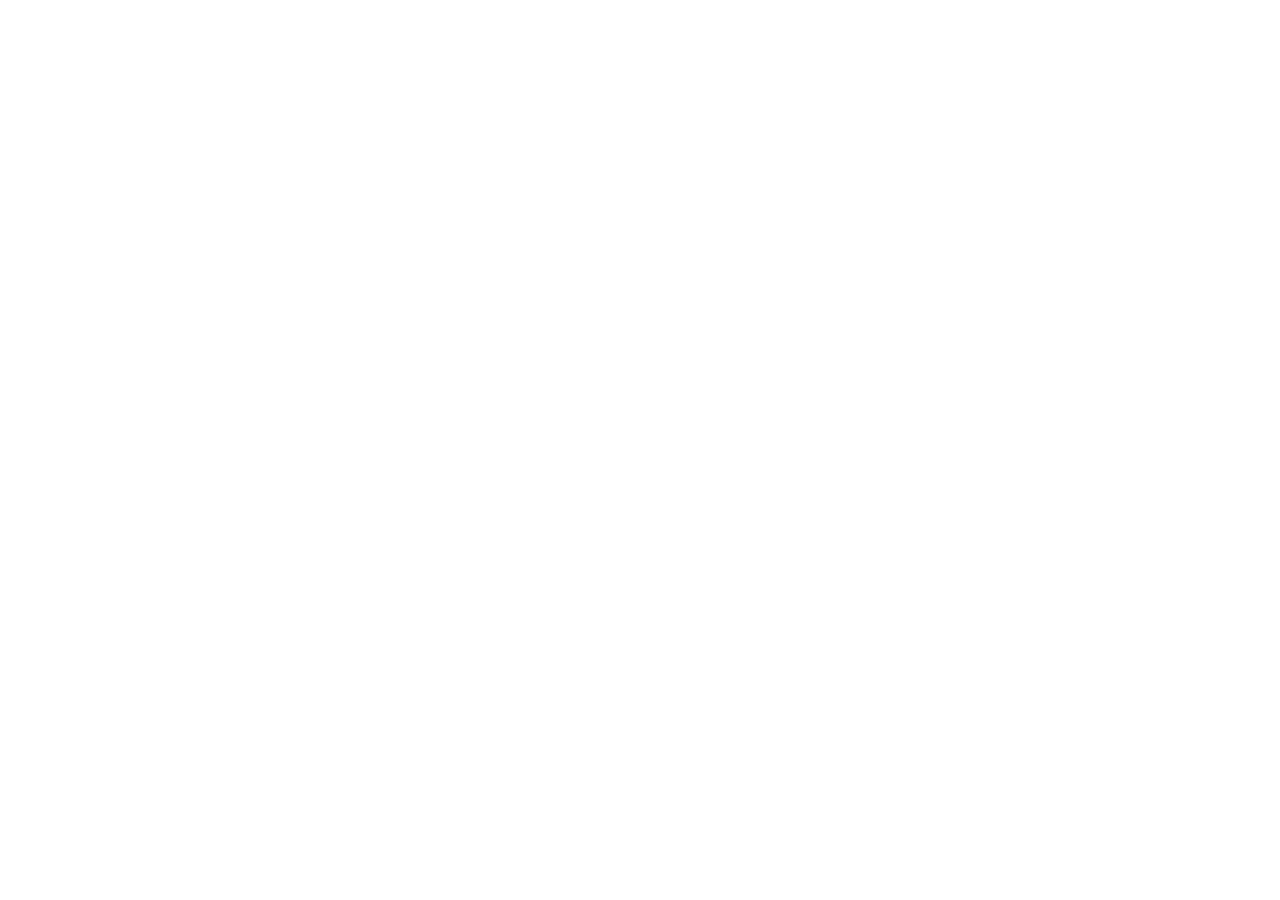
==== index.html @ 773b9825 "Primer Avance" ====
<!DOCTYPE html>
<html lang="en">
<head>
    <meta charset="UTF-8">
    <meta name="viewport" content="width=device-width, initial-scale=1.0">
    <title>Album</title>
</head>
<body>
    
</body>
</html>
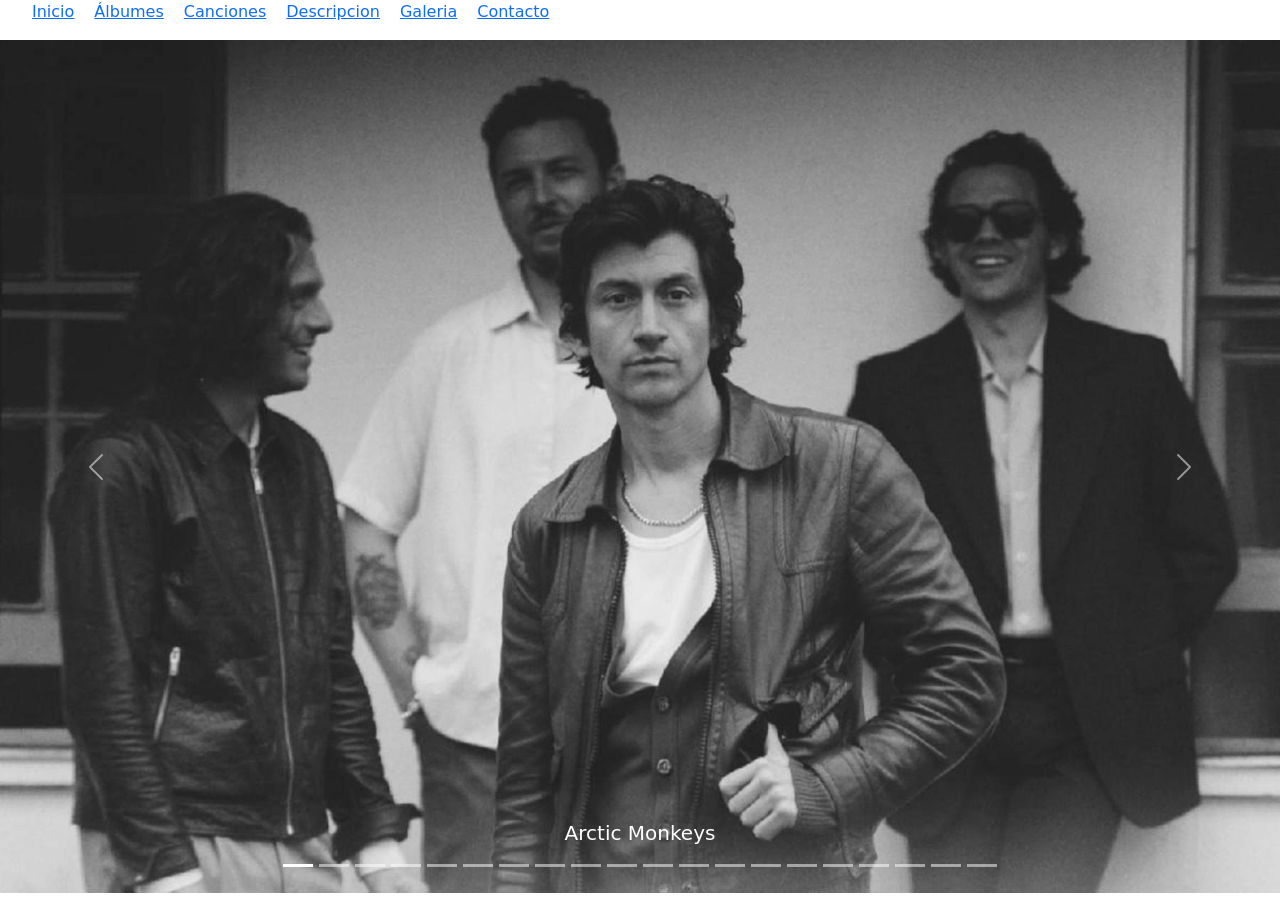
==== commit b0cbd153: "Avance" ====
--- a/index.html
+++ b/index.html
@@ -3,9 +3,180 @@
 <head>
     <meta charset="UTF-8">
     <meta name="viewport" content="width=device-width, initial-scale=1.0">
-    <title>Album</title>
+    <title>Pagina de Inicio</title>
+    <link rel="stylesheet" href="css/style.css">
+    <link href="https://cdn.jsdelivr.net/npm/bootstrap@5.3.8/dist/css/bootstrap.min.css" rel="stylesheet" integrity="sha384-sRIl4kxILFvY47J16cr9ZwB07vP4J8+LH7qKQnuqkuIAvNWLzeN8tE5YBujZqJLB" crossorigin="anonymous">
+    <script src="https://cdn.jsdelivr.net/npm/bootstrap@5.3.8/dist/js/bootstrap.bundle.min.js" integrity="sha384-FKyoEForCGlyvwx9Hj09JcYn3nv7wiPVlz7YYwJrWVcXK/BmnVDxM+D2scQbITxI" crossorigin="anonymous"></script>
+
 </head>
 <body>
+
+    <ul>
+        <li><a href="index.html">Inicio</a></li>
+        <li><a href="álbumes.html">Álbumes</a></li>
+        <li><a href="canciones.html">Canciones</a></li>
+        <li><a href="descripcion.html">Descripcion</a></li>
+        <li><a href="galeria.html">Galeria</a></li>
+        <li><a href="contacto.html">Contacto</a></li>
+    </ul>
+
+
+        <div id="carouselExampleCaptions" class="carousel slide">
+  <div class="carousel-indicators">
+    <button type="button" data-bs-target="#carouselExampleCaptions" data-bs-slide-to="0" class="active" aria-current="true" aria-label="Slide 1"></button>
+    <button type="button" data-bs-target="#carouselExampleCaptions" data-bs-slide-to="1" aria-label="Slide 2"></button>
+    <button type="button" data-bs-target="#carouselExampleCaptions" data-bs-slide-to="2" aria-label="Slide 3"></button>
+    <button type="button" data-bs-target="#carouselExampleCaptions" data-bs-slide-to="3" aria-label="Slide 4"></button>
+    <button type="button" data-bs-target="#carouselExampleCaptions" data-bs-slide-to="4" aria-label="Slide 5"></button>
+    <button type="button" data-bs-target="#carouselExampleCaptions" data-bs-slide-to="5" aria-label="Slide 6"></button>
+    <button type="button" data-bs-target="#carouselExampleCaptions" data-bs-slide-to="6" aria-label="Slide 7"></button>
+    <button type="button" data-bs-target="#carouselExampleCaptions" data-bs-slide-to="7" aria-label="Slide 8"></button>
+    <button type="button" data-bs-target="#carouselExampleCaptions" data-bs-slide-to="8" aria-label="Slide 9"></button>
+    <button type="button" data-bs-target="#carouselExampleCaptions" data-bs-slide-to="9" aria-label="Slide 10"></button>
+    <button type="button" data-bs-target="#carouselExampleCaptions" data-bs-slide-to="10" aria-label="Slide 11"></button>
+    <button type="button" data-bs-target="#carouselExampleCaptions" data-bs-slide-to="11" aria-label="Slide 12"></button>
+    <button type="button" data-bs-target="#carouselExampleCaptions" data-bs-slide-to="12" aria-label="Slide 13"></button>
+    <button type="button" data-bs-target="#carouselExampleCaptions" data-bs-slide-to="13" aria-label="Slide 14"></button>
+    <button type="button" data-bs-target="#carouselExampleCaptions" data-bs-slide-to="14" aria-label="Slide 15"></button>
+    <button type="button" data-bs-target="#carouselExampleCaptions" data-bs-slide-to="15" aria-label="Slide 16"></button>
+    <button type="button" data-bs-target="#carouselExampleCaptions" data-bs-slide-to="16" aria-label="Slide 17"></button>
+    <button type="button" data-bs-target="#carouselExampleCaptions" data-bs-slide-to="17" aria-label="Slide 18"></button>
+    <button type="button" data-bs-target="#carouselExampleCaptions" data-bs-slide-to="18" aria-label="Slide 19"></button>
+    <button type="button" data-bs-target="#carouselExampleCaptions" data-bs-slide-to="19" aria-label="Slide 20"></button>
+  </div>
+  <div class="carousel-inner">
+    <div class="carousel-item active">
+      <img src="img/ArcticMonkeys.jpg" class="d-block w-100" alt="...">
+      <div class="carousel-caption d-none d-md-block">
+        <h5>Arctic Monkeys</h5>
+      </div>
+    </div>
+    <div class="carousel-item">
+      <img src="img/LosBunkers.jpg" class="d-block w-100" alt="...">
+      <div class="carousel-caption d-none d-md-block">
+        <h5>Los Bunkers</h5>
+      </div>
+    </div>
+    <div class="carousel-item">
+      <img src="img/Interpol.png" class="d-block w-100" alt="...">
+      <div class="carousel-caption d-none d-md-block">
+        <h5>Interpol</h5>
+      </div>
+    </div>
+    <div class="carousel-item">
+      <img src="img/MacDemarco.webp" class="d-block w-100" alt="...">
+      <div class="carousel-caption d-none d-md-block">
+        <h5>Mac Demarco</h5>
+      </div>
+    </div>
+    <div class="carousel-item">
+      <img src="img/FranzFerdinand.jpg" class="d-block w-100" alt="...">
+      <div class="carousel-caption d-none d-md-block">
+        <h5>Franz Ferdinand</h5>
+      </div>
+    </div>
+    <div class="carousel-item">
+      <img src="img/Enjambre.webp" class="d-block w-100" alt="...">
+      <div class="carousel-caption d-none d-md-block">
+        <h5>Enjambre</h5>
+      </div>
+    </div>
+    <div class="carousel-item">
+      <img src="img/LosPrisioneros.webp" class="d-block w-100" alt="...">
+      <div class="carousel-caption d-none d-md-block">
+        <h5>Los Prisioneros</h5>
+      </div>
+    </div>
+    <div class="carousel-item">
+      <img src="img/AsesFalsos.jpg" class="d-block w-100" alt="...">
+      <div class="carousel-caption d-none d-md-block">
+        <h5>Ases Falsos</h5>
+      </div>
+    </div>
+    <div class="carousel-item">
+      <img src="img/TheNeighbourhood.png" class="d-block w-100" alt="...">
+      <div class="carousel-caption d-none d-md-block">
+        <h5>The Neighbourhood</h5>
+      </div>
+    </div>
+    <div class="carousel-item">
+      <img src="img/twentyonepilots.webp" class="d-block w-100" alt="...">
+      <div class="carousel-caption d-none d-md-block">
+        <h5>Twenty One Pilots</h5>
+      </div>
+    </div>
+    <div class="carousel-item">
+      <img src="img/TheStrokes.avif" class="d-block w-100" alt="...">
+      <div class="carousel-caption d-none d-md-block">
+        <h5>The Strokes</h5>
+      </div>
+    </div>
+    <div class="carousel-item">
+      <img src="img/CageTheElephant.jpg" class="d-block w-100" alt="...">
+      <div class="carousel-caption d-none d-md-block">
+        <h5>Cage The Elephant</h5>
+      </div>
+    </div>
+    <div class="carousel-item">
+      <img src="img/Crumb.jpeg" class="d-block w-100" alt="...">
+      <div class="carousel-caption d-none d-md-block">
+        <h5>Crumb</h5>
+      </div>
+    </div>
+    <div class="carousel-item">
+      <img src="img/ArcadeFire.avif" class="d-block w-100" alt="...">
+      <div class="carousel-caption d-none d-md-block">
+        <h5>Arcade Fire</h5>
+      </div>
+    </div>
+    <div class="carousel-item">
+      <img src="img/TheButtertones.jpg" class="d-block w-100" alt="...">
+      <div class="carousel-caption d-none d-md-block">
+        <h5>The Buttertones</h5>
+      </div>
+    </div>
+    <div class="carousel-item">
+      <img src="img/Fontaines.jpg" class="d-block w-100" alt="...">
+      <div class="carousel-caption d-none d-md-block">
+        <h5>Fontaines D.C</h5>
+      </div>
+    </div>
+    <div class="carousel-item">
+      <img src="img/FosterThePeople.webp" class="d-block w-100" alt="...">
+      <div class="carousel-caption d-none d-md-block">
+        <h5>Foster The People</h5>
+      </div>
+    </div>
+    <div class="carousel-item">
+      <img src="img/TheGrowlers.webp" class="d-block w-100" alt="...">
+      <div class="carousel-caption d-none d-md-block">
+        <h5>The Growlers</h5>
+      </div>
+    </div>
+    <div class="carousel-item">
+      <img src="img/InnerWave.jpg" class="d-block w-100" alt="...">
+      <div class="carousel-caption d-none d-md-block">
+        <h5>Inner Wave</h5>
+      </div>
+    </div>
+    <div class="carousel-item">
+      <img src="img/MargaritaSiempreViva.jpg" class="d-block w-100" alt="...">
+      <div class="carousel-caption d-none d-md-block">
+        <h5>Margarita Siempre Viva</h5>
+      </div>
+    </div>
+  </div>
+  <button class="carousel-control-prev" type="button" data-bs-target="#carouselExampleCaptions" data-bs-slide="prev">
+    <span class="carousel-control-prev-icon" aria-hidden="true"></span>
+    <span class="visually-hidden">Previous</span>
+  </button>
+  <button class="carousel-control-next" type="button" data-bs-target="#carouselExampleCaptions" data-bs-slide="next">
+    <span class="carousel-control-next-icon" aria-hidden="true"></span>
+    <span class="visually-hidden">Next</span>
+  </button>
+</div>
+
+    
     
 </body>
 </html>
--- a/css/style.css
+++ b/css/style.css
@@ -0,0 +1,13 @@
+ul {
+    list-style: none;
+    display: flex;
+    padding: 0;
+}
+ul li {
+    margin-right: 20px;
+}
+.carousel-item img {
+    height: 350–500px;       /* ajusta este valor a tu gusto */
+    object-fit: cover;   /* recorta la imagen para llenar el espacio sin deformarse */
+    object-position: center; /* centra el recorte */
+}
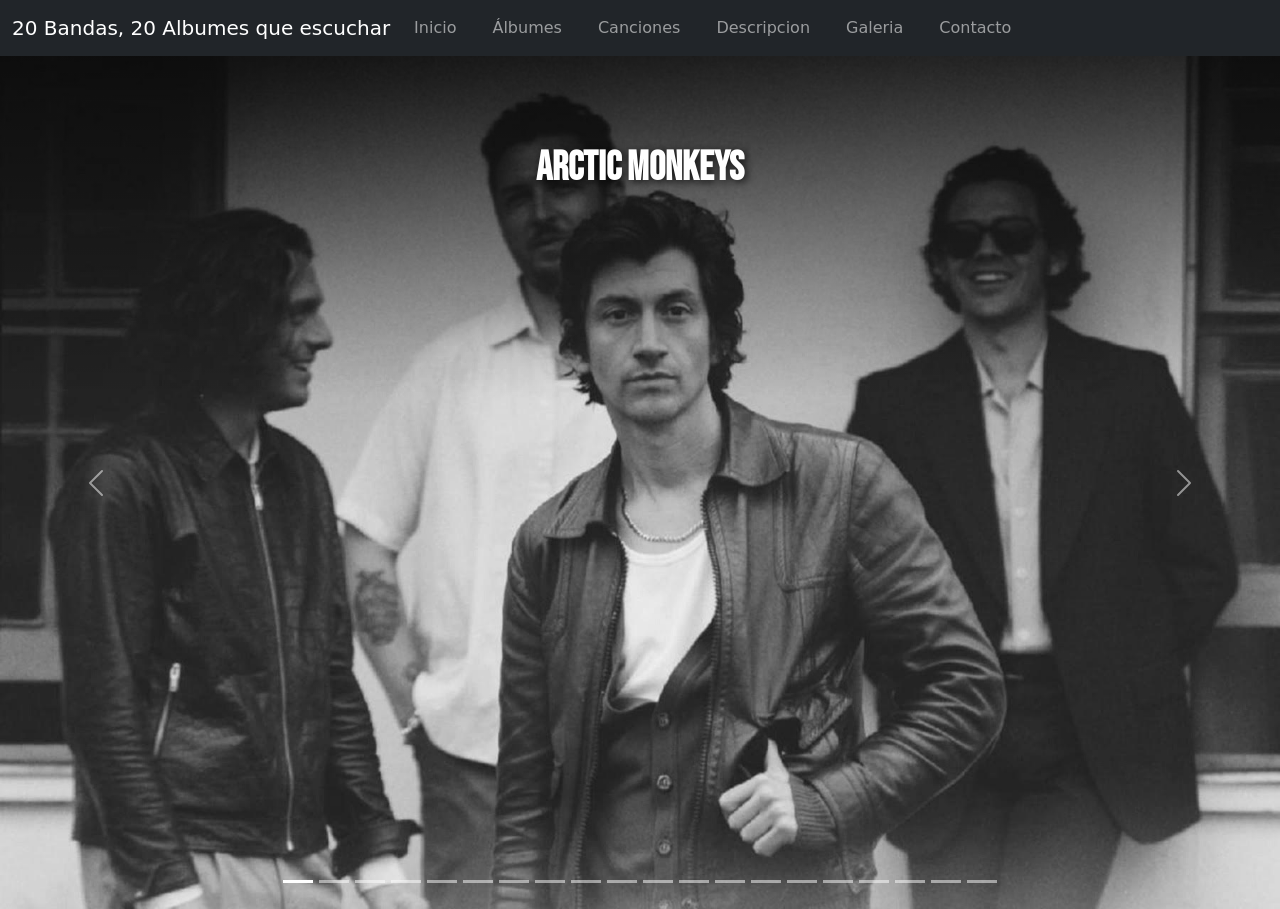
==== commit eeb6e8c5: "Avances" ====
--- a/index.html
+++ b/index.html
@@ -4,6 +4,8 @@
     <meta charset="UTF-8">
     <meta name="viewport" content="width=device-width, initial-scale=1.0">
     <title>Pagina de Inicio</title>
+    <link rel="preconnect" href="https://fonts.googleapis.com">
+<link href="https://fonts.googleapis.com/css2?family=Bebas+Neue&display=swap" rel="stylesheet">
     <link rel="stylesheet" href="css/style.css">
     <link href="https://cdn.jsdelivr.net/npm/bootstrap@5.3.8/dist/css/bootstrap.min.css" rel="stylesheet" integrity="sha384-sRIl4kxILFvY47J16cr9ZwB07vP4J8+LH7qKQnuqkuIAvNWLzeN8tE5YBujZqJLB" crossorigin="anonymous">
     <script src="https://cdn.jsdelivr.net/npm/bootstrap@5.3.8/dist/js/bootstrap.bundle.min.js" integrity="sha384-FKyoEForCGlyvwx9Hj09JcYn3nv7wiPVlz7YYwJrWVcXK/BmnVDxM+D2scQbITxI" crossorigin="anonymous"></script>
@@ -11,39 +13,61 @@
 </head>
 <body>
 
-    <ul>
-        <li><a href="index.html">Inicio</a></li>
-        <li><a href="álbumes.html">Álbumes</a></li>
-        <li><a href="canciones.html">Canciones</a></li>
-        <li><a href="descripcion.html">Descripcion</a></li>
-        <li><a href="galeria.html">Galeria</a></li>
-        <li><a href="contacto.html">Contacto</a></li>
-    </ul>
-
-
-        <div id="carouselExampleCaptions" class="carousel slide">
-  <div class="carousel-indicators">
-    <button type="button" data-bs-target="#carouselExampleCaptions" data-bs-slide-to="0" class="active" aria-current="true" aria-label="Slide 1"></button>
-    <button type="button" data-bs-target="#carouselExampleCaptions" data-bs-slide-to="1" aria-label="Slide 2"></button>
-    <button type="button" data-bs-target="#carouselExampleCaptions" data-bs-slide-to="2" aria-label="Slide 3"></button>
-    <button type="button" data-bs-target="#carouselExampleCaptions" data-bs-slide-to="3" aria-label="Slide 4"></button>
-    <button type="button" data-bs-target="#carouselExampleCaptions" data-bs-slide-to="4" aria-label="Slide 5"></button>
-    <button type="button" data-bs-target="#carouselExampleCaptions" data-bs-slide-to="5" aria-label="Slide 6"></button>
-    <button type="button" data-bs-target="#carouselExampleCaptions" data-bs-slide-to="6" aria-label="Slide 7"></button>
-    <button type="button" data-bs-target="#carouselExampleCaptions" data-bs-slide-to="7" aria-label="Slide 8"></button>
-    <button type="button" data-bs-target="#carouselExampleCaptions" data-bs-slide-to="8" aria-label="Slide 9"></button>
-    <button type="button" data-bs-target="#carouselExampleCaptions" data-bs-slide-to="9" aria-label="Slide 10"></button>
-    <button type="button" data-bs-target="#carouselExampleCaptions" data-bs-slide-to="10" aria-label="Slide 11"></button>
-    <button type="button" data-bs-target="#carouselExampleCaptions" data-bs-slide-to="11" aria-label="Slide 12"></button>
-    <button type="button" data-bs-target="#carouselExampleCaptions" data-bs-slide-to="12" aria-label="Slide 13"></button>
-    <button type="button" data-bs-target="#carouselExampleCaptions" data-bs-slide-to="13" aria-label="Slide 14"></button>
-    <button type="button" data-bs-target="#carouselExampleCaptions" data-bs-slide-to="14" aria-label="Slide 15"></button>
-    <button type="button" data-bs-target="#carouselExampleCaptions" data-bs-slide-to="15" aria-label="Slide 16"></button>
-    <button type="button" data-bs-target="#carouselExampleCaptions" data-bs-slide-to="16" aria-label="Slide 17"></button>
-    <button type="button" data-bs-target="#carouselExampleCaptions" data-bs-slide-to="17" aria-label="Slide 18"></button>
-    <button type="button" data-bs-target="#carouselExampleCaptions" data-bs-slide-to="18" aria-label="Slide 19"></button>
-    <button type="button" data-bs-target="#carouselExampleCaptions" data-bs-slide-to="19" aria-label="Slide 20"></button>
+  <nav class="navbar navbar-expand-lg navbar-dark bg-dark fixed-top">
+  <div class="container-fluid">
+    <a class="navbar-brand" href="index.html">20 Bandas, 20 Albumes que escuchar</a>
+    <button class="navbar-toggler" type="button" data-bs-toggle="collapse" data-bs-target="#navbarTogglerDemo01" aria-controls="navbarTogglerDemo01" aria-expanded="false" aria-label="Toggle navigation">
+      <span class="navbar-toggler-icon"></span>
+    </button>
+    <div class="collapse navbar-collapse" id="navbarTogglerDemo01">
+      <ul class="navbar-nav me-auto mb-2 mb-lg-0">
+        <li class="nav-item">
+          <a class="nav-link" href="index.html">Inicio</a>
+        </li>
+        <li class="nav-item">
+          <a class="nav-link" href="álbumes.html">Álbumes</a>
+        </li>
+        <li class="nav-item">
+          <a class="nav-link" href="canciones.html">Canciones</a>
+        </li>
+        <li class="nav-item">
+          <a class="nav-link" href="descripcion.html">Descripcion</a>
+        </li>
+        <li class="nav-item">
+          <a class="nav-link" href="galeria.html">Galeria</a>
+        </li>
+        <li class="nav-item">
+          <a class="nav-link" href="contacto.html">Contacto</a>
+        </li>
+      </ul>
+    </div>
   </div>
+</nav>
+
+  <div id="carouselExampleCaptions" class="carousel slide">
+    <div class="carousel-indicators">
+      <button type="button" data-bs-target="#carouselExampleCaptions" data-bs-slide-to="0" class="active" aria-current="true" aria-label="Slide 1"></button>
+      <button type="button" data-bs-target="#carouselExampleCaptions" data-bs-slide-to="1" aria-label="Slide 2"></button>
+      <button type="button" data-bs-target="#carouselExampleCaptions" data-bs-slide-to="2" aria-label="Slide 3"></button>
+      <button type="button" data-bs-target="#carouselExampleCaptions" data-bs-slide-to="3" aria-label="Slide 4"></button>
+      <button type="button" data-bs-target="#carouselExampleCaptions" data-bs-slide-to="4" aria-label="Slide 5"></button>
+      <button type="button" data-bs-target="#carouselExampleCaptions" data-bs-slide-to="5" aria-label="Slide 6"></button>
+      <button type="button" data-bs-target="#carouselExampleCaptions" data-bs-slide-to="6" aria-label="Slide 7"></button>
+      <button type="button" data-bs-target="#carouselExampleCaptions" data-bs-slide-to="7" aria-label="Slide 8"></button>
+      <button type="button" data-bs-target="#carouselExampleCaptions" data-bs-slide-to="8" aria-label="Slide 9"></button>
+      <button type="button" data-bs-target="#carouselExampleCaptions" data-bs-slide-to="9" aria-label="Slide 10"></button>
+      <button type="button" data-bs-target="#carouselExampleCaptions" data-bs-slide-to="10" aria-label="Slide 11"></button>
+      <button type="button" data-bs-target="#carouselExampleCaptions" data-bs-slide-to="11" aria-label="Slide 12"></button>
+      <button type="button" data-bs-target="#carouselExampleCaptions" data-bs-slide-to="12" aria-label="Slide 13"></button>
+      <button type="button" data-bs-target="#carouselExampleCaptions" data-bs-slide-to="13" aria-label="Slide 14"></button>
+      <button type="button" data-bs-target="#carouselExampleCaptions" data-bs-slide-to="14" aria-label="Slide 15"></button>
+      <button type="button" data-bs-target="#carouselExampleCaptions" data-bs-slide-to="15" aria-label="Slide 16"></button>
+      <button type="button" data-bs-target="#carouselExampleCaptions" data-bs-slide-to="16" aria-label="Slide 17"></button>
+      <button type="button" data-bs-target="#carouselExampleCaptions" data-bs-slide-to="17" aria-label="Slide 18"></button>
+      <button type="button" data-bs-target="#carouselExampleCaptions" data-bs-slide-to="18" aria-label="Slide 19"></button>
+      <button type="button" data-bs-target="#carouselExampleCaptions" data-bs-slide-to="19" aria-label="Slide 20"></button>
+  </div>
+
   <div class="carousel-inner">
     <div class="carousel-item active">
       <img src="img/ArcticMonkeys.jpg" class="d-block w-100" alt="...">
--- a/css/style.css
+++ b/css/style.css
@@ -1,3 +1,7 @@
+body {
+    background-image: url('../imgf/fondoA.avif');
+    padding-top: 56px;
+}
 ul {
     list-style: none;
     display: flex;
@@ -10,4 +14,37 @@
     height: 350–500px;       /* ajusta este valor a tu gusto */
     object-fit: cover;   /* recorta la imagen para llenar el espacio sin deformarse */
     object-position: center; /* centra el recorte */
+}
+.carousel-caption {
+    text-align: center;
+    left: 0;
+    right: 0;
+    max-width: 100%;
+    top: 8%;
+    bottom: auto;
+    transform: none;
+    z-index: 2;
+}
+.carousel-caption h5 {
+    font-size: 2.5rem;
+    font-weight: bold;
+    text-shadow: 2px 2px 8px rgba(0, 0, 0, 0.8);
+    font-family: 'Bebas Neue', sans-serif;
+}
+.carousel-item {
+    position: relative;
+}
+.carousel-item::before {
+    content: "";
+    position: absolute;
+    top: 0;
+    left: 0;
+    width: 100%;
+    height: 40%;
+    background: linear-gradient(to bottom, rgba(0,0,0,0.6), transparent);
+    z-index: 1;
+}
+.card-img-top {
+    height: 280px;
+    object-fit: cover;
 }
